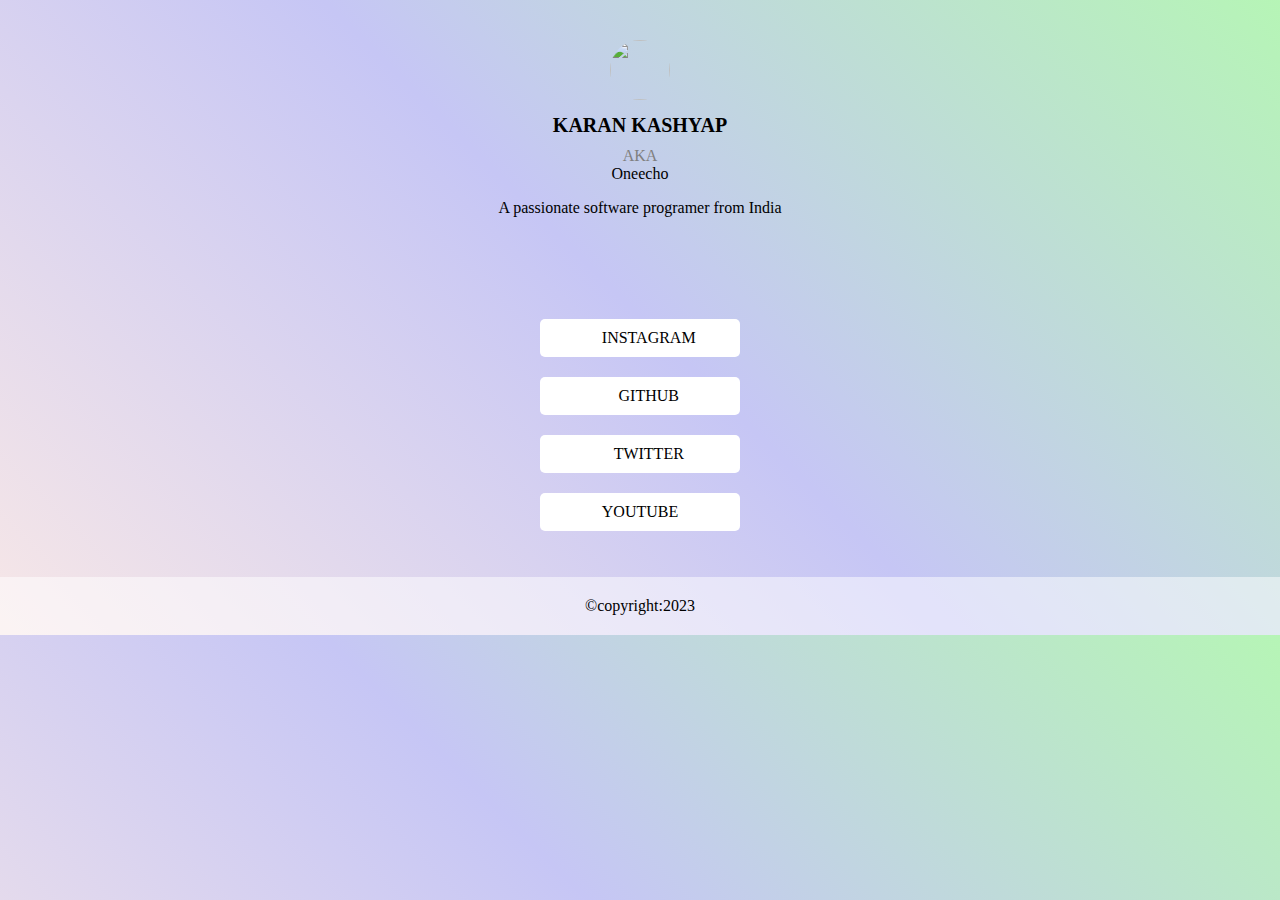
==== links.html @ d22670d7 "Add files via upload" ====
<!DOCTYPE html>
<html lang="en">
    <head>
        <meta charset="utf-8">
        <meta http-equiv="X-UA-Compatible" content="IE=edge">
        <meta name="viewport" content="width=device-width, initial-scale=1">
        <title>Oneecho</title>
        <link rel="stylesheet" href="links.css">
        <style>
        body {
            margin: 0; /* Reset default margin */
            padding: 0; /* Reset default padding */
            background: linear-gradient(45deg, rgb(247, 231, 231), rgb(198, 198, 245), rgb(182, 245, 182));
          }
        </style>
    </head>
    <body>
        <div class=" container">
            <header>
                <div class="profile-photo">
                    <img src="https://avatars.githubusercontent.com/u/115494350?v=4 " width=60px, height=60px>
                </div>
                <div class="logo">KARAN KASHYAP</div>
                <div class="logo1">AKA</div>
                <div class="logo2">Oneecho</a> </div>
                <p>A passionate software programer from India</p>

            </header>
        </div>
        <div>
            <ul>
                <li class="button"><a href="https://www.instagram.com/karank.kk/" target="_blank" class="insta-button">INSTAGRAM</a></li>
                <li class="button"><a href="https://github.com/oneecho-Gamer/oneecho-Gamer" target="_blank" class="git-button">GITHUB</a></li>
                <li class="button"><a href="https://twitter.com/KARANKASHYAPKK3?t=-3nXEMYuMEDIPmfVPb2UWw&s=09" target="_blank" class="twitter-button">TWITTER</a></li>
                <li class="button"><a href="https://youtube.com/@ONE.ECHO_GAMES" target="_blank">YOUTUBE</a></li>
            </ul>
        </div>
        <footer>
            &copy;copyright:2023
        </footer>
    </body>
</html>
---- links.css ----
/* Reset default margin and padding */
body {
    margin: 0;
    padding: 0;
  }
  
  /* Apply a multicolored background gradient */
  body {
    background: linear-gradient(45deg, rgb(247, 231, 231), rgb(198, 198, 245), rgb(182, 245, 182));
  }
  
  /* Center the content in the header */
  .container {
    display: flex;
    flex-direction: column;
    align-items: center;
    padding: 20px;
  }
  
  /* Style for the circular profile photo */
  .profile-photo img {
    width: 60px;
    height: 60px;
    border-radius: 50%;
    object-fit: cover;
  }
  
  /* Style for the header */
  header {
    display: flex;
    flex-direction: column;
    align-items: center;
    padding: 20px;
  }
  
  /* Style for the profile information */
  .logo {
    font-size: 20px;
    font-weight: bold;
    margin: 10px 0;
  }
  
  .logo1 {
    font-size: 16px;
    color: gray;
  }
  
  /* Style for the social media buttons in list form */
  ul {
    list-style: none;
    display: flex;
    flex-direction: column;
    align-items: center;
    padding: 20px;
  }
  
  .button {
    width: 200px; /* Set equal button width */
    margin: 10px 0;
  }
  
  /* Common style for the hover buttons */
  .button a {
    display: inline-block;
    padding: 10px 0; /* Adjust padding as needed */
    background-color: #fff;
    color: #000;
    border-radius: 5px;
    text-decoration: none;
    transition: background-color 0.3s ease;
    width: 100%;
    text-align: center;
  }
  
  /* Different icons for each button */
  .insta-button::before {
    content: "\f16d"; /* Instagram logo */
    font-family: "Font Awesome 5 Brands";
    margin-right: 5px;
  }
  
  .git-button::before {
    content: "\f09b"; /* GitHub logo */
    font-family: "Font Awesome 5 Brands";
    margin-right: 5px;
  }
  
  .twitter-button::before {
    content: "\f099"; /* Twitter logo */
    font-family: "Font Awesome 5 Brands";
    margin-right: 5px;
  }
  
  .youtube-button::before {
    content: "\f16a"; /* YouTube logo */
    font-family: "Font Awesome 5 Brands";
    margin-right: 5px;
  }
  
  /* Hover effect for the buttons */
  .button a:hover {
    background-color: #000;
    color: #fff;
  }
  
  /* Style for the footer */
  footer {
    text-align: center;
    padding: 20px;
    background-color: rgba(255, 255, 255, 0.5);
  }
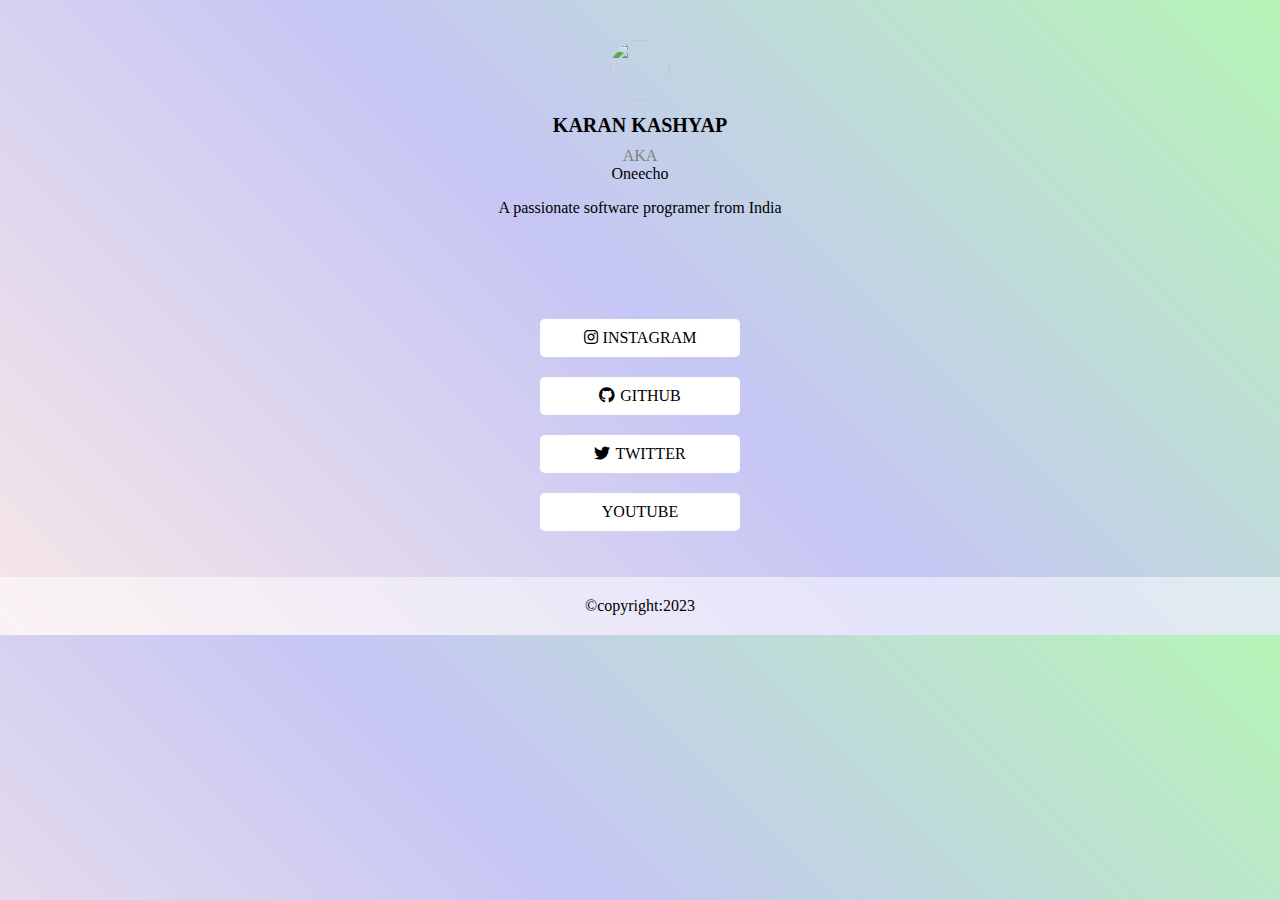
==== commit 9b356fdd: "Update links.html" ====
--- a/links.html
+++ b/links.html
@@ -6,6 +6,7 @@
         <meta name="viewport" content="width=device-width, initial-scale=1">
         <title>Oneecho</title>
         <link rel="stylesheet" href="links.css">
+        <link rel="stylesheet" href="https://cdnjs.cloudflare.com/ajax/libs/font-awesome/5.15.3/css/all.min.css">
         <style>
         body {
             margin: 0; /* Reset default margin */
@@ -39,4 +40,4 @@
             &copy;copyright:2023
         </footer>
     </body>
-</html>+</html>
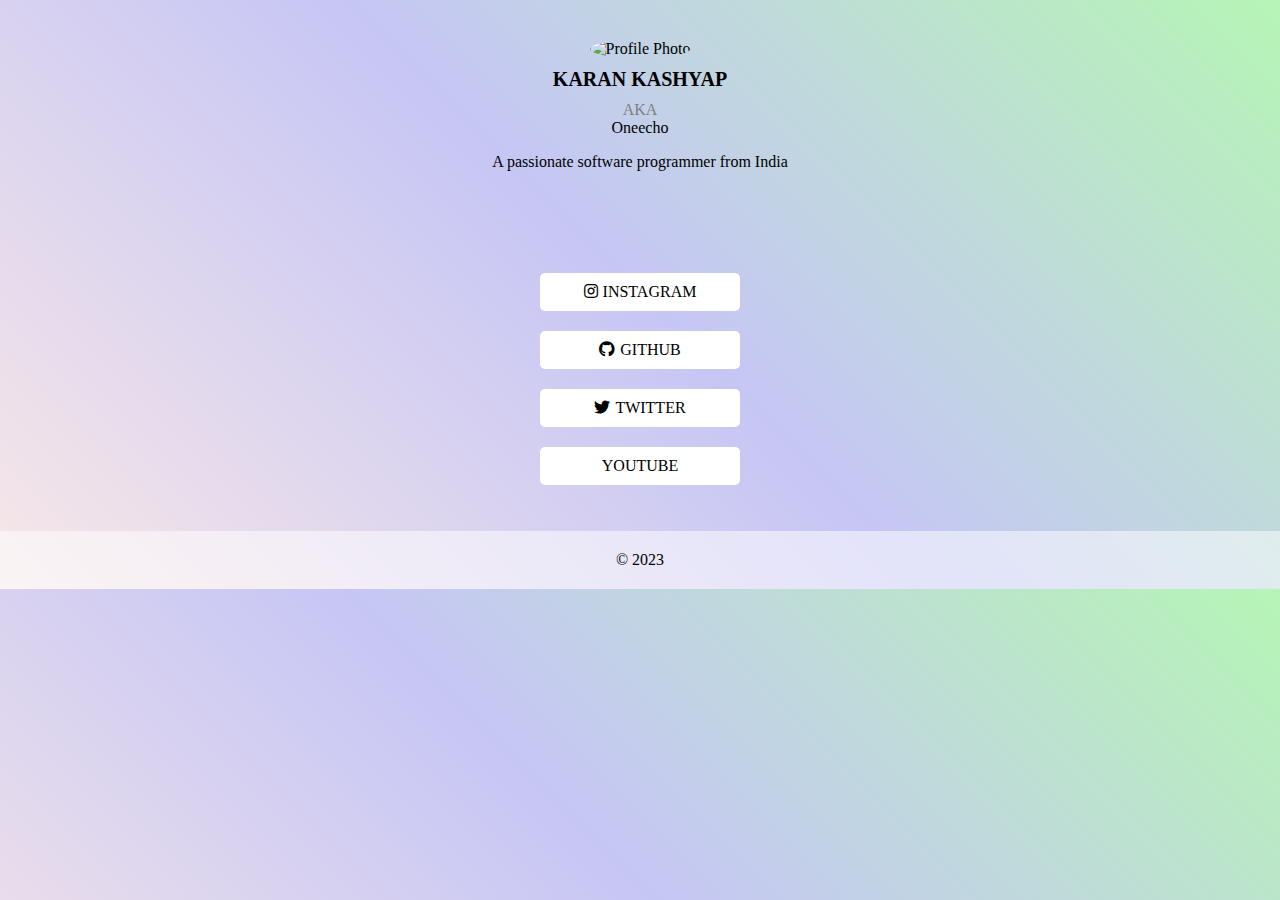
==== commit 197fba60: "Update links.html" ====
--- a/links.html
+++ b/links.html
@@ -1,43 +1,42 @@
 <!DOCTYPE html>
 <html lang="en">
-    <head>
-        <meta charset="utf-8">
-        <meta http-equiv="X-UA-Compatible" content="IE=edge">
-        <meta name="viewport" content="width=device-width, initial-scale=1">
-        <title>Oneecho</title>
-        <link rel="stylesheet" href="links.css">
-        <link rel="stylesheet" href="https://cdnjs.cloudflare.com/ajax/libs/font-awesome/5.15.3/css/all.min.css">
-        <style>
+<head>
+    <meta charset="utf-8">
+    <meta http-equiv="X-UA-Compatible" content="IE=edge">
+    <meta name="viewport" content="width=device-width, initial-scale=1">
+    <title>Oneecho</title>
+    <link rel="stylesheet" href="links.css">
+    <link rel="stylesheet" href="https://cdnjs.cloudflare.com/ajax/libs/font-awesome/5.15.3/css/all.min.css">
+    <style>
         body {
-            margin: 0; /* Reset default margin */
-            padding: 0; /* Reset default padding */
+            margin: 0;
+            padding: 0;
             background: linear-gradient(45deg, rgb(247, 231, 231), rgb(198, 198, 245), rgb(182, 245, 182));
-          }
-        </style>
-    </head>
-    <body>
-        <div class=" container">
-            <header>
-                <div class="profile-photo">
-                    <img src="https://avatars.githubusercontent.com/u/115494350?v=4 " width=60px, height=60px>
-                </div>
-                <div class="logo">KARAN KASHYAP</div>
-                <div class="logo1">AKA</div>
-                <div class="logo2">Oneecho</a> </div>
-                <p>A passionate software programer from India</p>
-
-            </header>
-        </div>
-        <div>
-            <ul>
-                <li class="button"><a href="https://www.instagram.com/karank.kk/" target="_blank" class="insta-button">INSTAGRAM</a></li>
-                <li class="button"><a href="https://github.com/oneecho-Gamer/oneecho-Gamer" target="_blank" class="git-button">GITHUB</a></li>
-                <li class="button"><a href="https://twitter.com/KARANKASHYAPKK3?t=-3nXEMYuMEDIPmfVPb2UWw&s=09" target="_blank" class="twitter-button">TWITTER</a></li>
-                <li class="button"><a href="https://youtube.com/@ONE.ECHO_GAMES" target="_blank">YOUTUBE</a></li>
-            </ul>
-        </div>
-        <footer>
-            &copy;copyright:2023
-        </footer>
-    </body>
+        }
+    </style>
+</head>
+<body>
+    <div class="container">
+        <header>
+            <div class="profile-photo">
+                <img src="https://avatars.githubusercontent.com/u/115494350?v=4" alt="Profile Photo" width="60px" height="60px">
+            </div>
+            <div class="logo">KARAN KASHYAP</div>
+            <div class="logo1">AKA</div>
+            <div class="logo2">Oneecho</div>
+            <p>A passionate software programmer from India</p>
+        </header>
+    </div>
+    <div>
+        <ul>
+            <li class="button"><a href="https://www.instagram.com/karank.kk/" target="_blank" class="insta-button">INSTAGRAM</a></li>
+            <li class="button"><a href="https://github.com/oneecho-Gamer/oneecho-Gamer" target="_blank" class="git-button">GITHUB</a></li>
+            <li class="button"><a href="https://twitter.com/KARANKASHYAPKK3?t=-3nXEMYuMEDIPmfVPb2UWw&s=09" target="_blank" class="twitter-button">TWITTER</a></li>
+            <li class="button"><a href="https://youtube.com/@ONE.ECHO_GAMES" target="_blank">YOUTUBE</a></li>
+        </ul>
+    </div>
+    <footer>
+        &copy; 2023
+    </footer>
+</body>
 </html>
